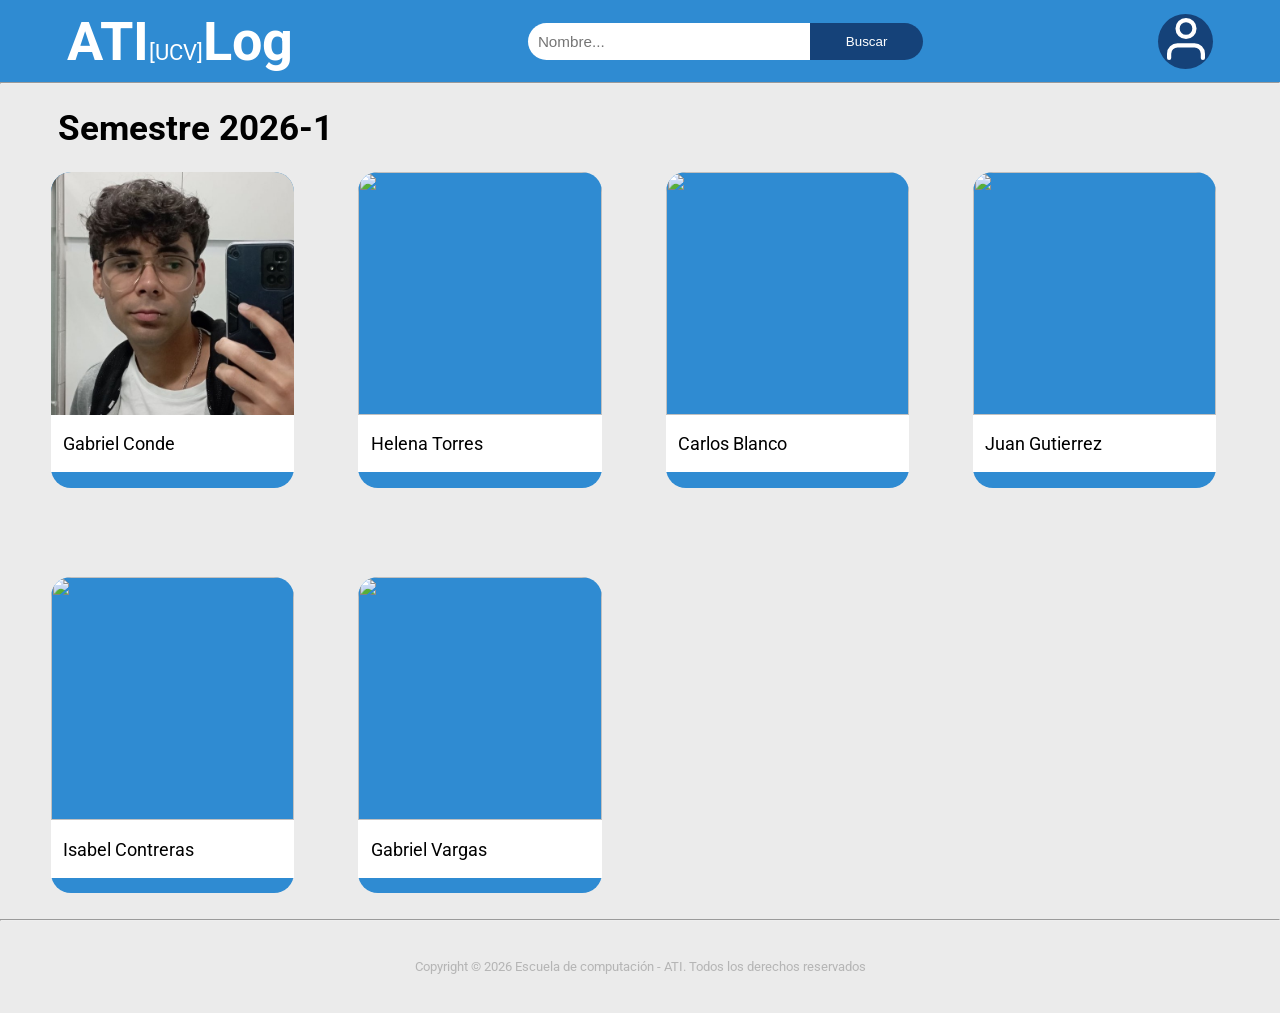
==== index.html @ 075bceb2 "versión responsive" ====
<!DOCTYPE html>
<html lang="es">
<head>
    <meta charset="UTF-8">
    <meta name="viewport" content="width=device-width, initial-scale=1.0">
    <title>ATI[UCV]Log 2026-1</title>
    <link rel="icon" sizes="32x32" href="..\icon\cropped-logonuevo-32x32.png">
    <link rel="icon" sizes="192x192" href="..\icon\cropped-logonuevo-192x192.png">
    <link rel="stylesheet" href=".\css\style.css">
</head>
<body>
    <header>
        <h1 class="titulo">ATI<p id="ucv">[UCV]</p>Log</h1>
        <form id="busqueda">
            <input id="campoBusqueda" placeholder="Nombre...">
            <button id="botonBusqueda" type="submit">Buscar</button>
        </form>
        <div id="circuloIconoUsuario">
            <a href="..\index.html"><img src="../icon/userIcon.svg" id="iconoUsuario"></a>
        </div>
        <img id="menu" src="icon/menuIcon.svg">
    </header>
    <hr class="separador">
    <section>
        <h2 id="semestre">Semestre 2026-1</h2>
        <div id="perfiles">
            <a href=".\32412330\profile.html" class="cajaPerfil">
                <img src="32412330/32412330Big.jpg" id="fotoPerfilBig" class="fotoPerfil">
                <img src="32412330/32412330Small.jpg" id="fotoPerfilSmall" class="fotoPerfil">
                <div class="cajaNombrePerfil"><p class="nombrePerfil">Gabriel Conde</p></div>
                <hr class="lineaInferior">
            </a>
            <div class="cajaPerfil">
                <img src=".\Dummies\Dummy1.png" class="fotoPerfil">
                <div class="cajaNombrePerfil"><p class="nombrePerfil">Helena Torres</p></div>
                <hr class="lineaInferior">
            </div>
            <div class="cajaPerfil">
                <img src=".\Dummies\Dummy2.png" class="fotoPerfil">
                <div class="cajaNombrePerfil"><p class="nombrePerfil">Carlos Blanco</p></div>
                <hr class="lineaInferior">
            </div>
            <div class="cajaPerfil">
                <img src=".\Dummies\Dummy3.png" class="fotoPerfil">
                <div class="cajaNombrePerfil"><p class="nombrePerfil">Juan Gutierrez</p></div>
                <hr class="lineaInferior">
            </div>
            <div class="cajaPerfil">
                <img src=".\Dummies\Dummy4.png" class="fotoPerfil">
                <div class="cajaNombrePerfil"><p class="nombrePerfil">Isabel Contreras</p></div>
                <hr class="lineaInferior">
            </div>
            <div class="cajaPerfil">
                <img src=".\Dummies\Dummy5.png" class="fotoPerfil">
                <div class="cajaNombrePerfil"><p class="nombrePerfil">Gabriel Vargas</p></div>
                <hr class="lineaInferior">
            </div>
        </div>
    </section>
    <hr class="separador">
    <footer>
        Copyright © 2026 Escuela de computación - ATI. Todos los derechos reservados
    </footer>
</body>
</html>
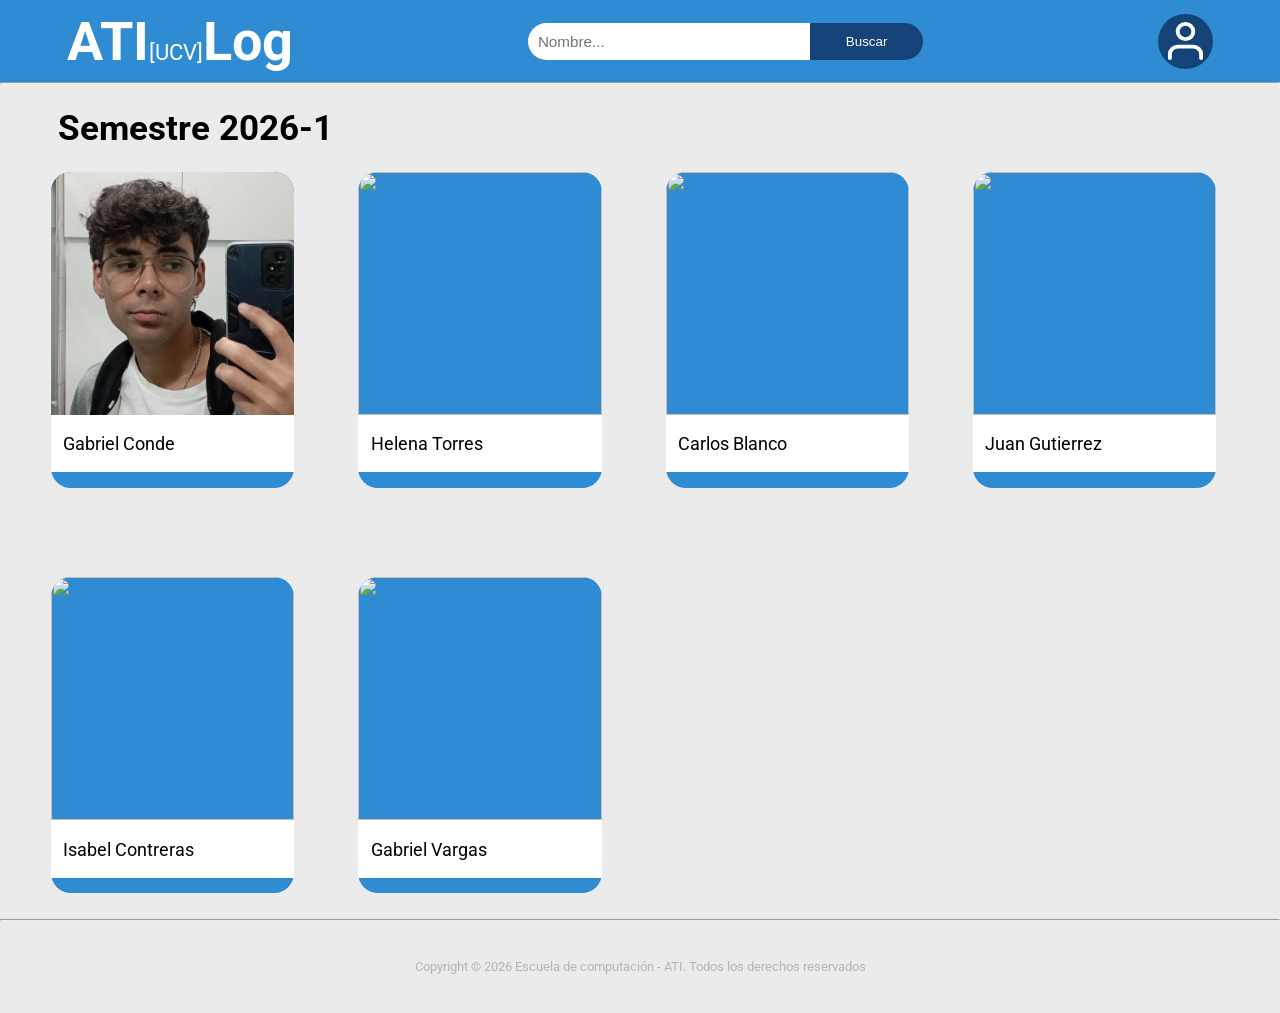
==== commit c353b950: "sin dummies" ====
--- a/index.html
+++ b/index.html
@@ -10,13 +10,13 @@
 </head>
 <body>
     <header>
-        <h1 class="titulo">ATI<p id="ucv">[UCV]</p>Log</h1>
+        <a href="index.html" class="enlaceLogo"><h1 class="titulo">ATI<p id="ucv">[UCV]</p>Log</h1></a>
         <form id="busqueda">
             <input id="campoBusqueda" placeholder="Nombre...">
             <button id="botonBusqueda" type="submit">Buscar</button>
         </form>
         <div id="circuloIconoUsuario">
-            <a href="..\index.html"><img src="../icon/userIcon.svg" id="iconoUsuario"></a>
+            <img src="../icon/userIcon.svg" id="iconoUsuario">
         </div>
         <img id="menu" src="icon/menuIcon.svg">
     </header>
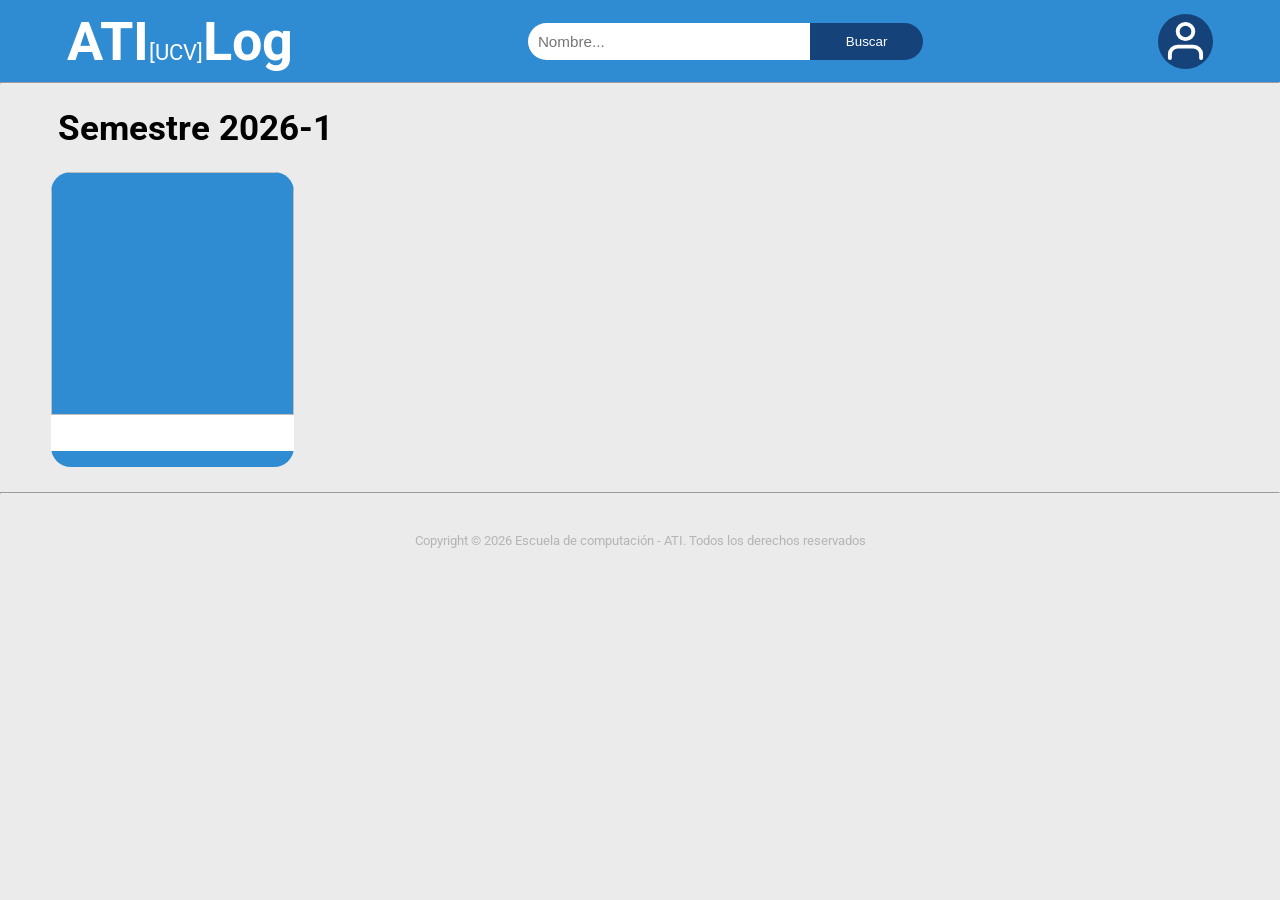
==== commit 928ac877: "configuración desde javascript" ====
--- a/index.html
+++ b/index.html
@@ -3,17 +3,19 @@
 <head>
     <meta charset="UTF-8">
     <meta name="viewport" content="width=device-width, initial-scale=1.0">
-    <title>ATI[UCV]Log 2026-1</title>
+    <title></title>
     <link rel="icon" sizes="32x32" href="..\icon\cropped-logonuevo-32x32.png">
     <link rel="icon" sizes="192x192" href="..\icon\cropped-logonuevo-192x192.png">
     <link rel="stylesheet" href=".\css\style.css">
+    <script type="text/javascript" src="conf/configES.json" defer></script>
+    <script src="js/index.js" defer></script>
 </head>
 <body>
     <header>
-        <a href="index.html" class="enlaceLogo"><h1 class="titulo">ATI<p id="ucv">[UCV]</p>Log</h1></a>
+        <a href="index.html" class="enlaceLogo"><h1 class="titulo"></h1></a>
         <form id="busqueda">
-            <input id="campoBusqueda" placeholder="Nombre...">
-            <button id="botonBusqueda" type="submit">Buscar</button>
+            <input id="campoBusqueda">
+            <button id="botonBusqueda" type="submit"></button>
         </form>
         <div id="circuloIconoUsuario">
             <img src="../icon/userIcon.svg" id="iconoUsuario">
@@ -22,44 +24,18 @@
     </header>
     <hr class="separador">
     <section>
-        <h2 id="semestre">Semestre 2026-1</h2>
+        <h2 id="semestre"></h2>
         <div id="perfiles">
-            <a href=".\32412330\profile.html" class="cajaPerfil">
-                <img src="32412330/32412330Big.jpg" id="fotoPerfilBig" class="fotoPerfil">
-                <img src="32412330/32412330Small.jpg" id="fotoPerfilSmall" class="fotoPerfil">
-                <div class="cajaNombrePerfil"><p class="nombrePerfil">Gabriel Conde</p></div>
+            <a href="profile.html" class="cajaPerfil">
+                <img id="fotoPerfilBig" class="fotoPerfil">
+                <img id="fotoPerfilSmall" class="fotoPerfil">
+                <div class="cajaNombrePerfil"><p class="nombrePerfil"></p></div>
                 <hr class="lineaInferior">
             </a>
-            <div class="cajaPerfil">
-                <img src=".\Dummies\Dummy1.png" class="fotoPerfil">
-                <div class="cajaNombrePerfil"><p class="nombrePerfil">Helena Torres</p></div>
-                <hr class="lineaInferior">
-            </div>
-            <div class="cajaPerfil">
-                <img src=".\Dummies\Dummy2.png" class="fotoPerfil">
-                <div class="cajaNombrePerfil"><p class="nombrePerfil">Carlos Blanco</p></div>
-                <hr class="lineaInferior">
-            </div>
-            <div class="cajaPerfil">
-                <img src=".\Dummies\Dummy3.png" class="fotoPerfil">
-                <div class="cajaNombrePerfil"><p class="nombrePerfil">Juan Gutierrez</p></div>
-                <hr class="lineaInferior">
-            </div>
-            <div class="cajaPerfil">
-                <img src=".\Dummies\Dummy4.png" class="fotoPerfil">
-                <div class="cajaNombrePerfil"><p class="nombrePerfil">Isabel Contreras</p></div>
-                <hr class="lineaInferior">
-            </div>
-            <div class="cajaPerfil">
-                <img src=".\Dummies\Dummy5.png" class="fotoPerfil">
-                <div class="cajaNombrePerfil"><p class="nombrePerfil">Gabriel Vargas</p></div>
-                <hr class="lineaInferior">
-            </div>
         </div>
     </section>
     <hr class="separador">
     <footer>
-        Copyright © 2026 Escuela de computación - ATI. Todos los derechos reservados
     </footer>
 </body>
 </html>
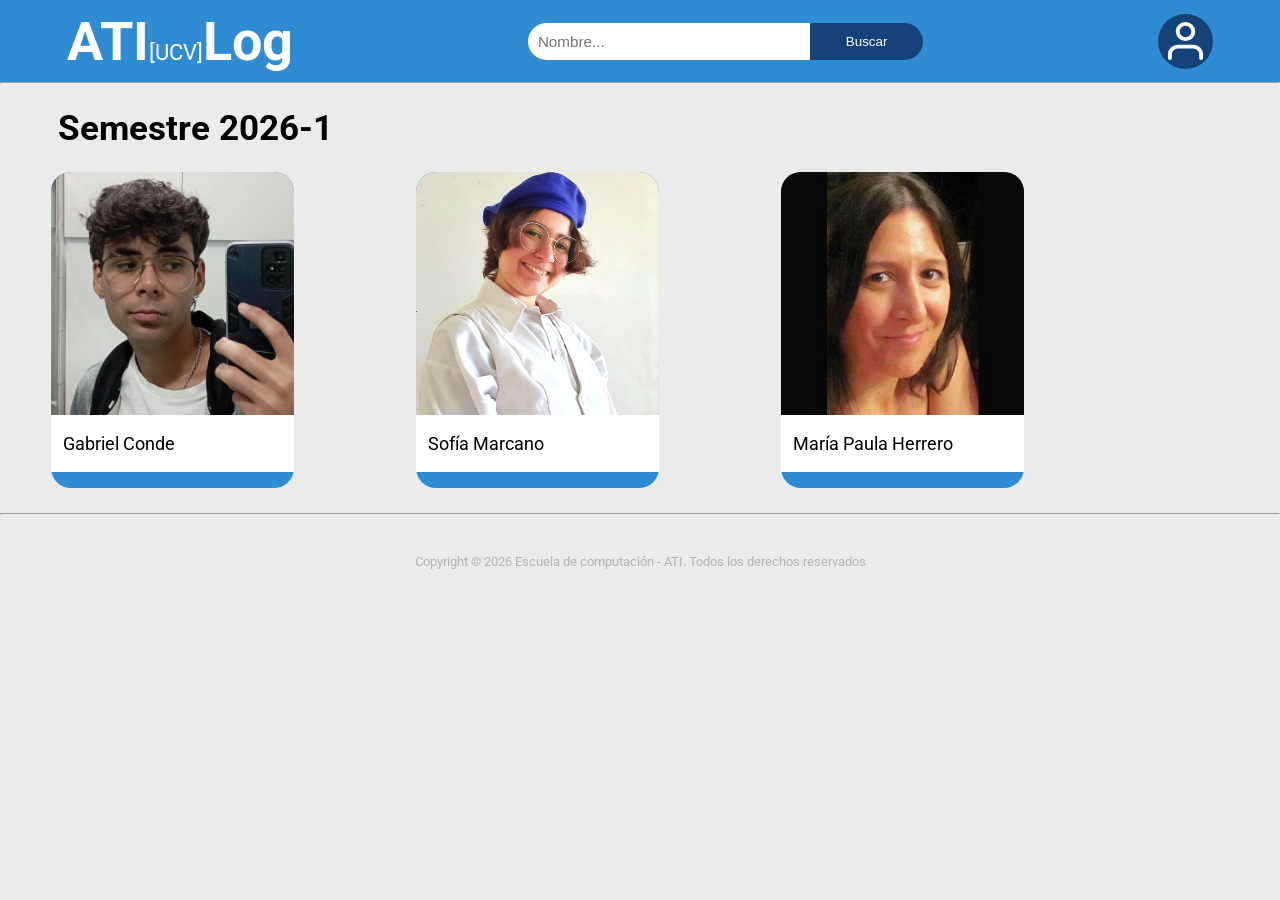
==== commit c845e0df: "listado de perfiles dinámico usando javascript" ====
--- a/index.html
+++ b/index.html
@@ -4,10 +4,11 @@
     <meta charset="UTF-8">
     <meta name="viewport" content="width=device-width, initial-scale=1.0">
     <title></title>
-    <link rel="icon" sizes="32x32" href="..\icon\cropped-logonuevo-32x32.png">
-    <link rel="icon" sizes="192x192" href="..\icon\cropped-logonuevo-192x192.png">
-    <link rel="stylesheet" href=".\css\style.css">
+    <link rel="icon" sizes="32x32" href="icon\cropped-logonuevo-32x32.png">
+    <link rel="icon" sizes="192x192" href="icon\cropped-logonuevo-192x192.png">
+    <link rel="stylesheet" href="css\style.css">
     <script type="text/javascript" src="conf/configES.json" defer></script>
+    <script type="text/javascript" src="data/index.json" defer></script>
     <script src="js/index.js" defer></script>
 </head>
 <body>
@@ -18,21 +19,14 @@
             <button id="botonBusqueda" type="submit"></button>
         </form>
         <div id="circuloIconoUsuario">
-            <img src="../icon/userIcon.svg" id="iconoUsuario">
+            <img src="icon/userIcon.svg" id="iconoUsuario">
         </div>
         <img id="menu" src="icon/menuIcon.svg">
     </header>
     <hr class="separador">
     <section>
         <h2 id="semestre"></h2>
-        <div id="perfiles">
-            <a href="profile.html" class="cajaPerfil">
-                <img id="fotoPerfilBig" class="fotoPerfil">
-                <img id="fotoPerfilSmall" class="fotoPerfil">
-                <div class="cajaNombrePerfil"><p class="nombrePerfil"></p></div>
-                <hr class="lineaInferior">
-            </a>
-        </div>
+        <div id="perfiles"></div>
     </section>
     <hr class="separador">
     <footer>
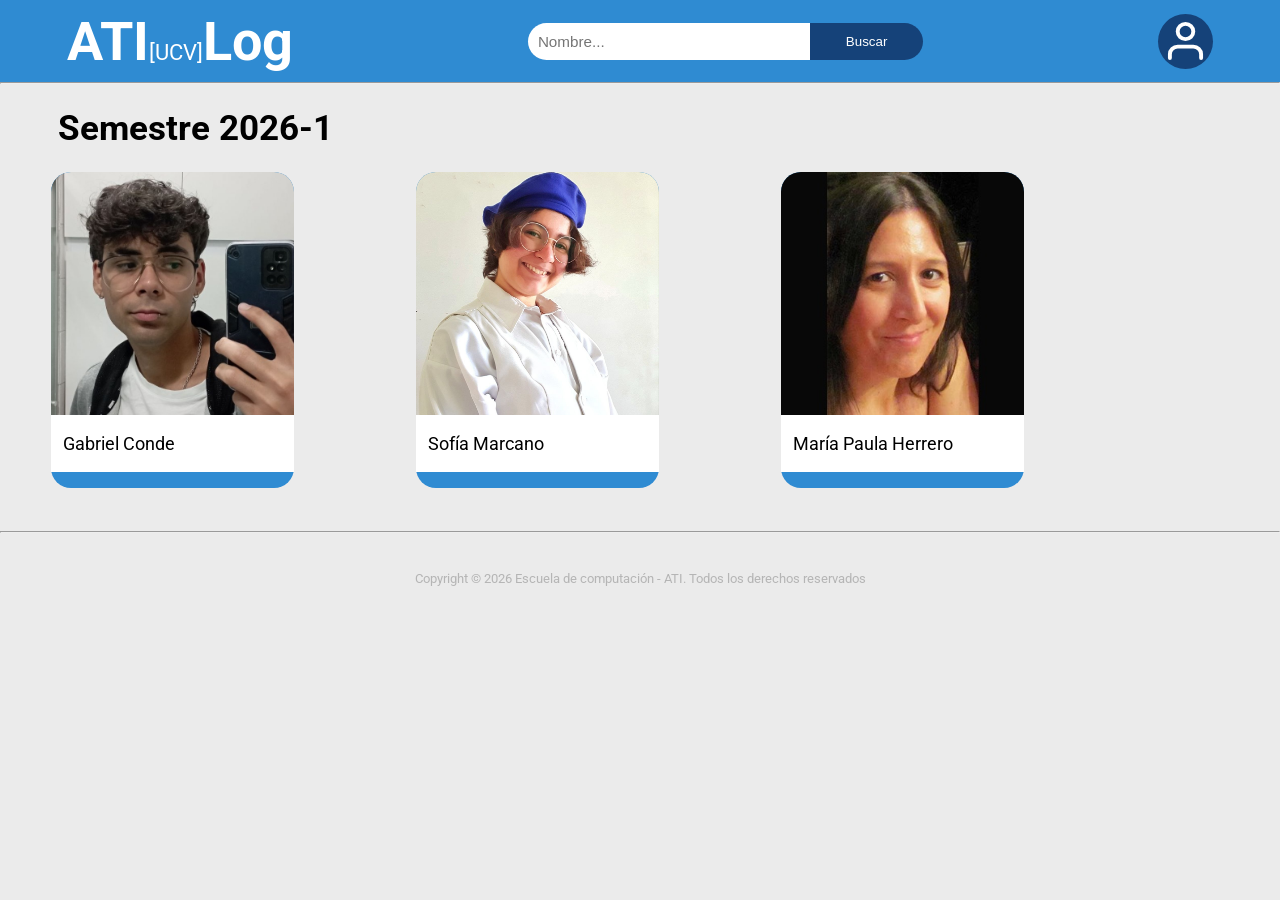
==== commit 1ceb3cc1: "búsqueda de perfiles" ====
--- a/index.html
+++ b/index.html
@@ -7,13 +7,12 @@
     <link rel="icon" sizes="32x32" href="icon\cropped-logonuevo-32x32.png">
     <link rel="icon" sizes="192x192" href="icon\cropped-logonuevo-192x192.png">
     <link rel="stylesheet" href="css\style.css">
-    <script type="text/javascript" src="conf/configES.json" defer></script>
     <script type="text/javascript" src="data/index.json" defer></script>
     <script src="js/index.js" defer></script>
 </head>
 <body>
     <header>
-        <a href="index.html" class="enlaceLogo"><h1 class="titulo"></h1></a>
+        <a class="enlaceLogo"><h1 class="titulo"></h1></a>
         <form id="busqueda">
             <input id="campoBusqueda">
             <button id="botonBusqueda" type="submit"></button>
@@ -27,6 +26,7 @@
     <section>
         <h2 id="semestre"></h2>
         <div id="perfiles"></div>
+        <p id="noEncontrado"></p>
     </section>
     <hr class="separador">
     <footer>
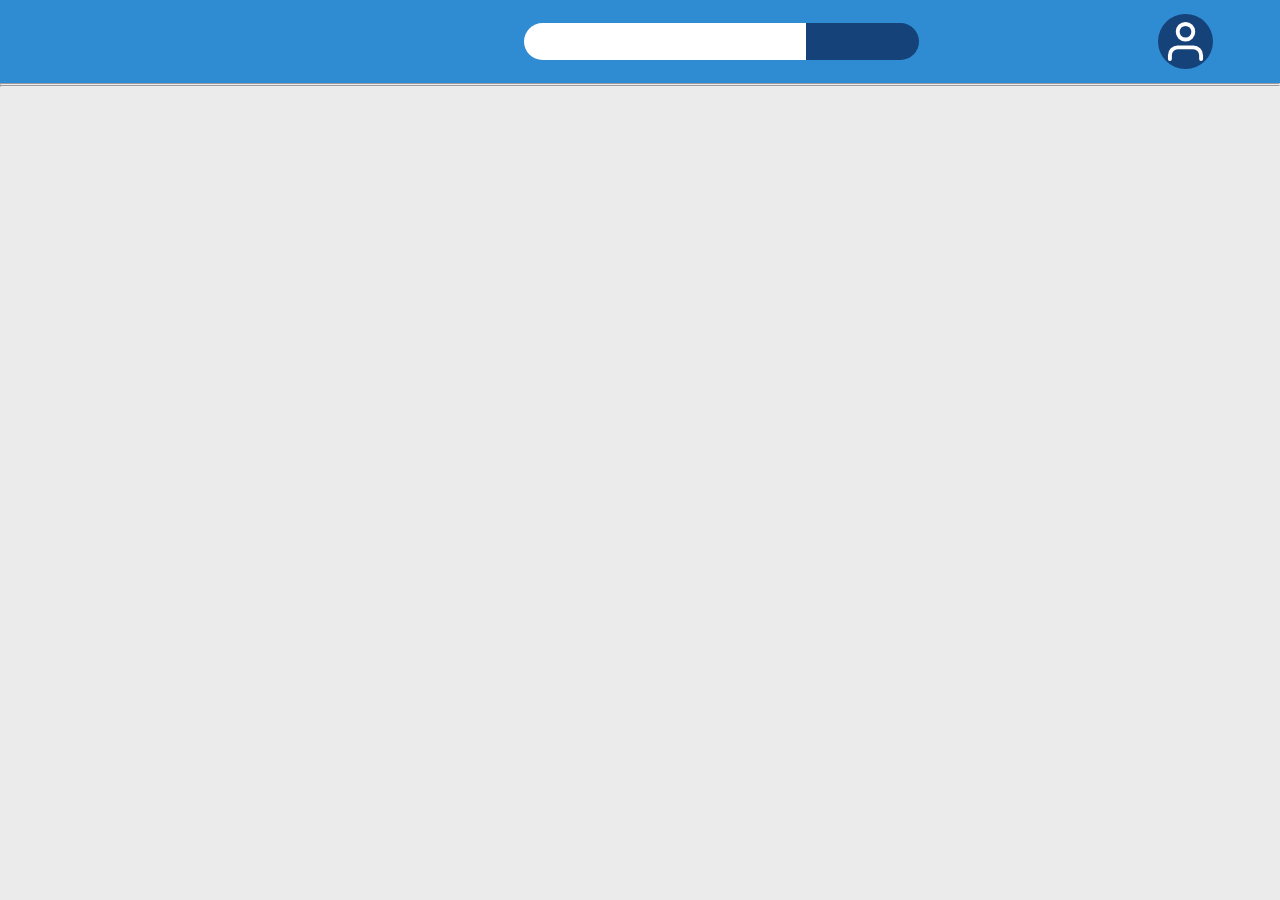
==== commit 59a723c0: "migración a python" ====
--- a/index.html
+++ b/index.html
@@ -12,7 +12,7 @@
 </head>
 <body>
     <header>
-        <a class="enlaceLogo"><h1 class="titulo"></h1></a>
+        <h1 class="titulo"></h1>
         <form id="busqueda">
             <input id="campoBusqueda">
             <button id="botonBusqueda" type="submit"></button>
@@ -20,13 +20,24 @@
         <div id="circuloIconoUsuario">
             <img src="icon/userIcon.svg" id="iconoUsuario">
         </div>
-        <img id="menu" src="icon/menuIcon.svg">
+        <button id="menu"><img src="icon/menuIcon.svg"></button>
     </header>
+    <div id="listaMenu">
+        <hr class="separadorMenu">
+        <form id="busquedaMini">
+            <input id="campoBusquedaMini">
+            <button id="botonBusquedaMini" type="submit"></button>
+        </form>
+        <hr class="separadorMenu">
+        <div id="contenedorUsuarioMini">
+            <p id="myProfile"></p>
+            <div id="circuloIconoUsuarioMini">
+                <img src="icon/userIcon.svg" id="iconoUsuarioMini">
+            </div>
+        </div>
+    </div>
     <hr class="separador">
     <section>
-        <h2 id="semestre"></h2>
-        <div id="perfiles"></div>
-        <p id="noEncontrado"></p>
     </section>
     <hr class="separador">
     <footer>
